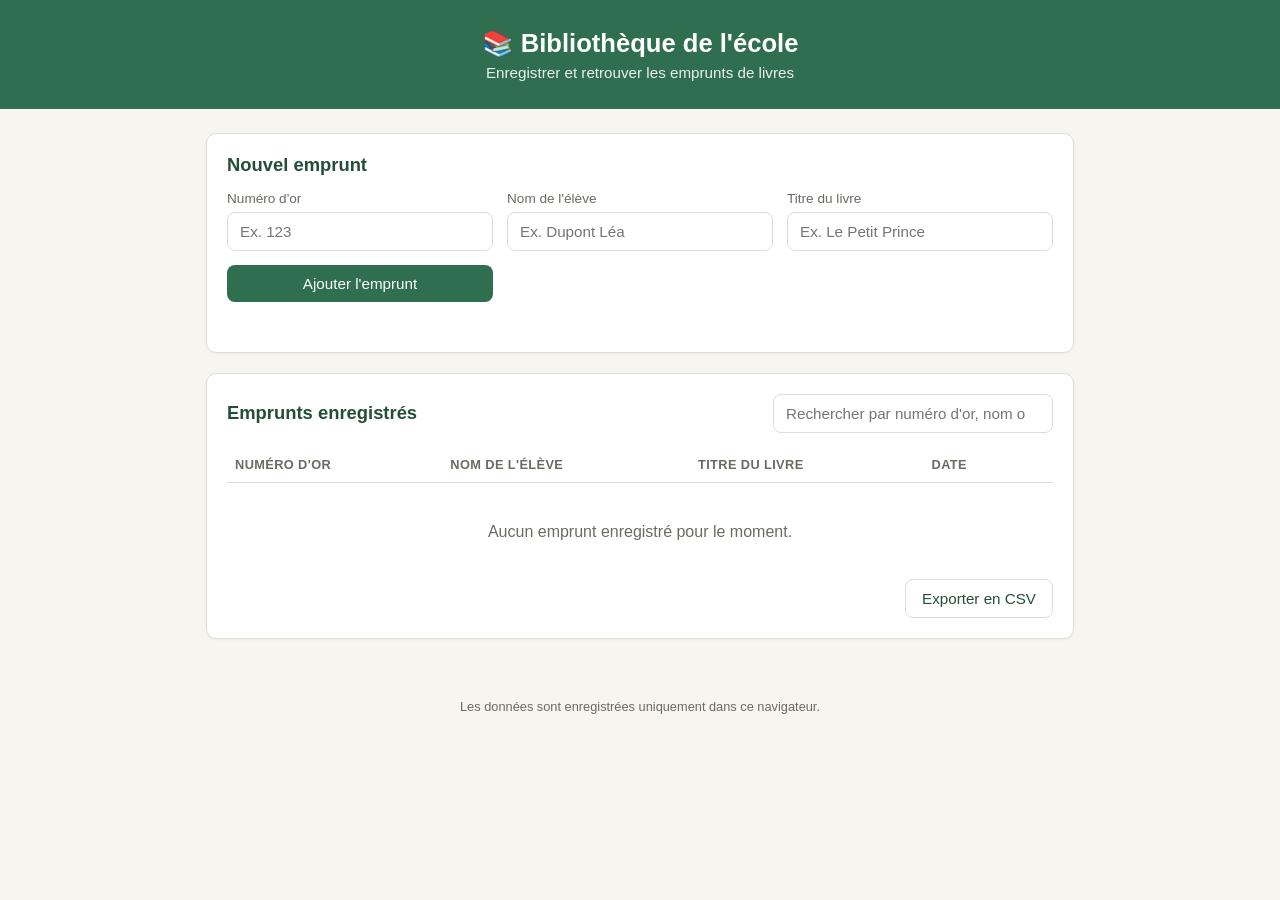
==== index.html @ 7d4cc78d "Ajout du site d'enregistrement des emprunts de livres Formulaire pour saisir le numéro d'or, le nom " ====
<!DOCTYPE html>
<html lang="fr">
<head>
<meta charset="UTF-8">
<meta name="viewport" content="width=device-width, initial-scale=1.0">
<title>Bibliothèque — Emprunts</title>
<link rel="stylesheet" href="style.css">
</head>
<body>
  <header class="topbar">
    <h1>📚 Bibliothèque de l'école</h1>
    <p class="subtitle">Enregistrer et retrouver les emprunts de livres</p>
  </header>

  <main>
    <section class="card">
      <h2>Nouvel emprunt</h2>
      <form id="loan-form">
        <div class="field">
          <label for="numero-or">Numéro d'or</label>
          <input type="text" id="numero-or" name="numero-or" placeholder="Ex. 123" required inputmode="numeric">
        </div>
        <div class="field">
          <label for="nom-eleve">Nom de l'élève</label>
          <input type="text" id="nom-eleve" name="nom-eleve" placeholder="Ex. Dupont Léa" required>
        </div>
        <div class="field">
          <label for="titre-livre">Titre du livre</label>
          <input type="text" id="titre-livre" name="titre-livre" placeholder="Ex. Le Petit Prince" required>
        </div>
        <button type="submit">Ajouter l'emprunt</button>
      </form>
      <p id="form-message" class="message" role="status"></p>
    </section>

    <section class="card">
      <div class="list-header">
        <h2>Emprunts enregistrés</h2>
        <input type="search" id="search" placeholder="Rechercher par numéro d'or, nom ou livre...">
      </div>

      <div class="table-wrap">
        <table id="loans-table">
          <thead>
            <tr>
              <th>Numéro d'or</th>
              <th>Nom de l'élève</th>
              <th>Titre du livre</th>
              <th>Date</th>
              <th></th>
            </tr>
          </thead>
          <tbody id="loans-body"></tbody>
        </table>
        <p id="empty-message" class="empty">Aucun emprunt enregistré pour le moment.</p>
      </div>

      <div class="list-footer">
        <span id="count-label"></span>
        <button id="export-btn" type="button" class="secondary">Exporter en CSV</button>
      </div>
    </section>
  </main>

  <footer>
    <p>Les données sont enregistrées uniquement dans ce navigateur.</p>
  </footer>

  <script src="app.js"></script>
</body>
</html>
---- style.css ----
:root {
  --primary: #2f6f4f;
  --primary-dark: #234f38;
  --bg: #f6f5f0;
  --card-bg: #ffffff;
  --border: #e0ddd3;
  --text: #2b2b26;
  --text-muted: #6b6a63;
  --danger: #b3432b;
  --radius: 10px;
}

* {
  box-sizing: border-box;
}

body {
  margin: 0;
  font-family: "Segoe UI", Roboto, Helvetica, Arial, sans-serif;
  background: var(--bg);
  color: var(--text);
}

.topbar {
  background: var(--primary);
  color: #fff;
  padding: 28px 20px;
  text-align: center;
}

.topbar h1 {
  margin: 0 0 6px;
  font-size: 1.6rem;
}

.subtitle {
  margin: 0;
  opacity: 0.9;
  font-size: 0.95rem;
}

main {
  max-width: 900px;
  margin: 0 auto;
  padding: 24px 16px 48px;
  display: flex;
  flex-direction: column;
  gap: 20px;
}

.card {
  background: var(--card-bg);
  border: 1px solid var(--border);
  border-radius: var(--radius);
  padding: 20px;
  box-shadow: 0 1px 3px rgba(0, 0, 0, 0.04);
}

.card h2 {
  margin-top: 0;
  font-size: 1.15rem;
  color: var(--primary-dark);
}

#loan-form {
  display: grid;
  grid-template-columns: repeat(3, 1fr);
  gap: 14px;
  align-items: end;
}

.field {
  display: flex;
  flex-direction: column;
  gap: 6px;
}

label {
  font-size: 0.85rem;
  color: var(--text-muted);
}

input[type="text"],
input[type="search"] {
  padding: 10px 12px;
  border: 1px solid var(--border);
  border-radius: 8px;
  font-size: 0.95rem;
  width: 100%;
}

input:focus {
  outline: 2px solid var(--primary);
  outline-offset: 1px;
}

button {
  cursor: pointer;
  border: none;
  border-radius: 8px;
  padding: 10px 16px;
  font-size: 0.95rem;
  background: var(--primary);
  color: #fff;
  transition: background 0.15s ease;
}

button:hover {
  background: var(--primary-dark);
}

button.secondary {
  background: transparent;
  color: var(--primary-dark);
  border: 1px solid var(--border);
}

button.secondary:hover {
  background: #efece2;
}

button.delete-btn {
  background: transparent;
  color: var(--danger);
  border: 1px solid transparent;
  padding: 6px 10px;
  font-size: 0.85rem;
}

button.delete-btn:hover {
  background: #fbeae5;
  border-color: #f0cfc4;
}

.message {
  min-height: 1.2em;
  margin: 12px 0 0;
  font-size: 0.9rem;
  color: var(--primary-dark);
}

.list-header {
  display: flex;
  flex-wrap: wrap;
  justify-content: space-between;
  align-items: center;
  gap: 12px;
  margin-bottom: 14px;
}

.list-header h2 {
  margin: 0;
}

#search {
  max-width: 280px;
}

.table-wrap {
  overflow-x: auto;
}

table {
  width: 100%;
  border-collapse: collapse;
}

th, td {
  text-align: left;
  padding: 10px 8px;
  border-bottom: 1px solid var(--border);
  font-size: 0.92rem;
}

th {
  color: var(--text-muted);
  font-weight: 600;
  font-size: 0.8rem;
  text-transform: uppercase;
  letter-spacing: 0.03em;
}

.empty {
  text-align: center;
  color: var(--text-muted);
  padding: 24px 0 8px;
}

.list-footer {
  display: flex;
  justify-content: space-between;
  align-items: center;
  margin-top: 14px;
  font-size: 0.85rem;
  color: var(--text-muted);
}

footer {
  text-align: center;
  color: var(--text-muted);
  font-size: 0.8rem;
  padding: 0 16px 32px;
}

@media (max-width: 640px) {
  #loan-form {
    grid-template-columns: 1fr;
  }

  .list-header {
    flex-direction: column;
    align-items: stretch;
  }

  #search {
    max-width: none;
  }
}
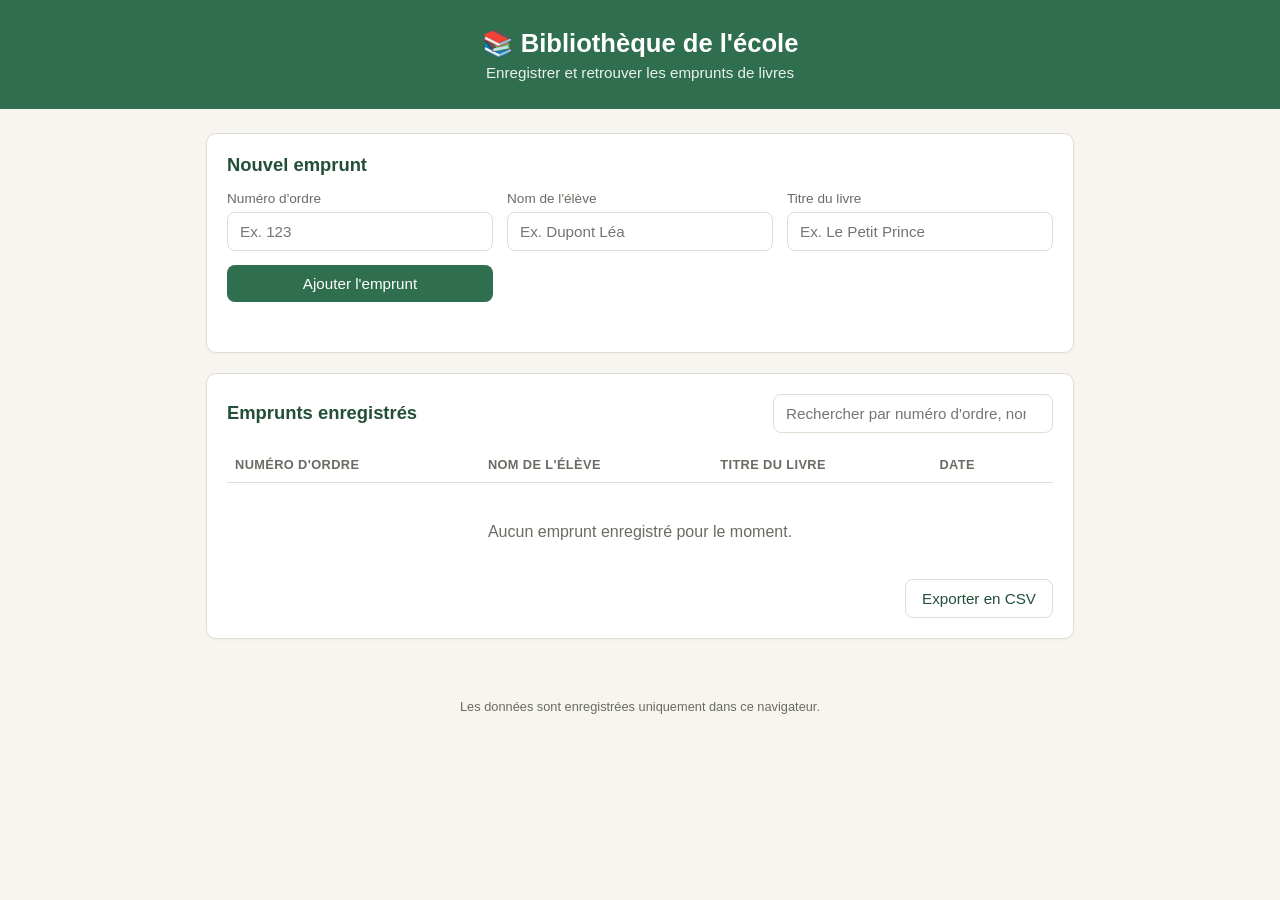
==== commit 4195367d: "Corrige le libellé "numéro d'ordre" (au lieu de "numéro d'or") Co-Authored-By: Claude Sonnet 5 <nore" ====
--- a/index.html
+++ b/index.html
@@ -17,7 +17,7 @@
       <h2>Nouvel emprunt</h2>
       <form id="loan-form">
         <div class="field">
-          <label for="numero-or">Numéro d'or</label>
+          <label for="numero-or">Numéro d'ordre</label>
           <input type="text" id="numero-or" name="numero-or" placeholder="Ex. 123" required inputmode="numeric">
         </div>
         <div class="field">
@@ -36,14 +36,14 @@
     <section class="card">
       <div class="list-header">
         <h2>Emprunts enregistrés</h2>
-        <input type="search" id="search" placeholder="Rechercher par numéro d'or, nom ou livre...">
+        <input type="search" id="search" placeholder="Rechercher par numéro d'ordre, nom ou livre...">
       </div>
 
       <div class="table-wrap">
         <table id="loans-table">
           <thead>
             <tr>
-              <th>Numéro d'or</th>
+              <th>Numéro d'ordre</th>
               <th>Nom de l'élève</th>
               <th>Titre du livre</th>
               <th>Date</th>
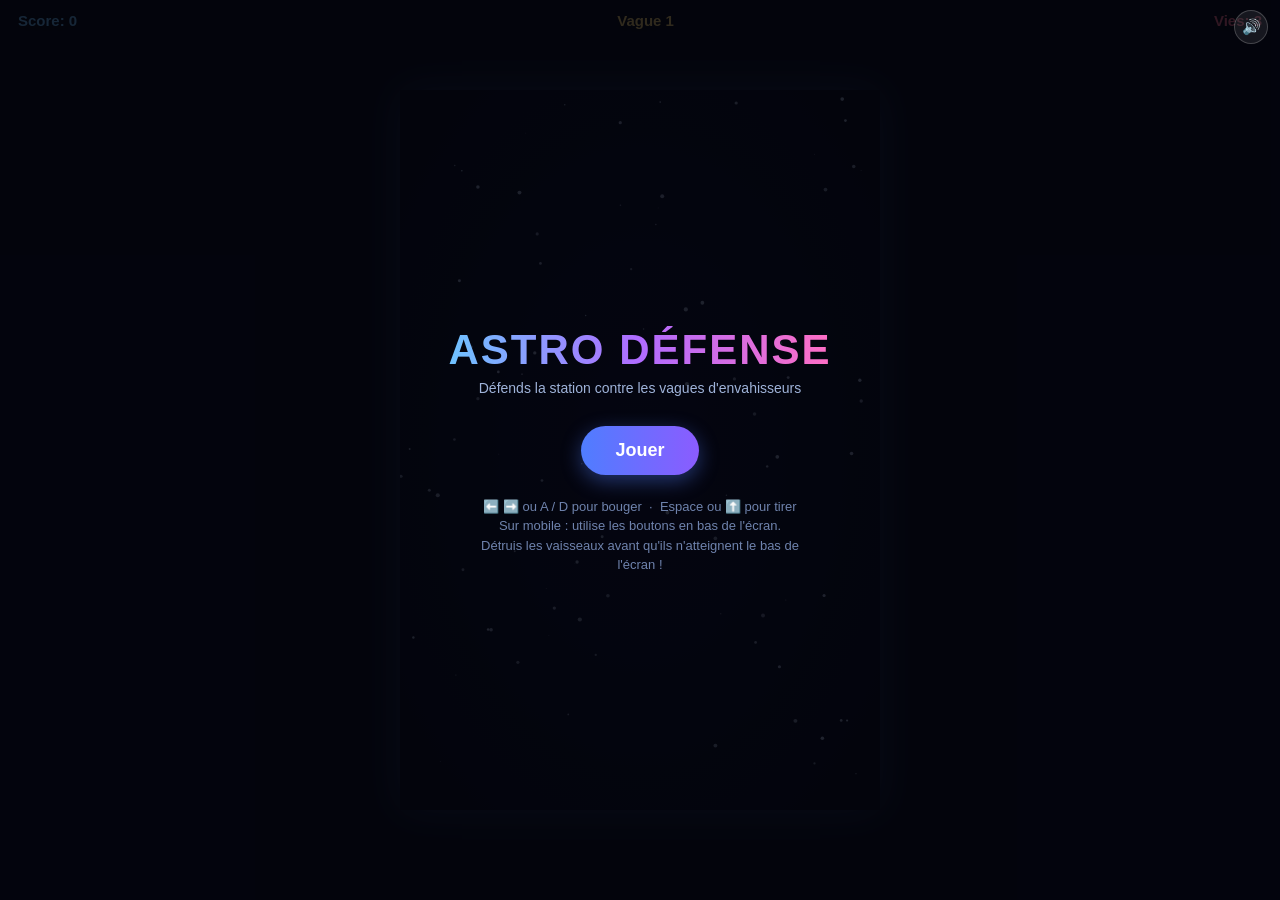
==== commit 61c8614e: "Add Astro Défense, a playable single-file arcade shooter Self-contained HTML/CSS/JS space-invaders-s" ====
--- a/index.html
+++ b/index.html
@@ -2,70 +2,583 @@
 <html lang="fr">
 <head>
 <meta charset="UTF-8">
-<meta name="viewport" content="width=device-width, initial-scale=1.0">
-<title>Bibliothèque — Emprunts</title>
-<link rel="stylesheet" href="style.css">
+<meta name="viewport" content="width=device-width, initial-scale=1.0, maximum-scale=1.0, user-scalable=no">
+<title>Astro Défense</title>
+<style>
+  * { box-sizing: border-box; }
+  html, body {
+    margin: 0;
+    padding: 0;
+    width: 100%;
+    height: 100%;
+    background: #05060f;
+    overflow: hidden;
+    font-family: 'Segoe UI', Arial, sans-serif;
+    touch-action: none;
+  }
+  #game-container {
+    position: relative;
+    width: 100vw;
+    height: 100vh;
+    display: flex;
+    align-items: center;
+    justify-content: center;
+  }
+  canvas {
+    background: radial-gradient(ellipse at center, #0a0e2a 0%, #05060f 100%);
+    display: block;
+    box-shadow: 0 0 40px rgba(90, 140, 255, 0.25);
+    max-width: 100%;
+    max-height: 100%;
+  }
+  .overlay {
+    position: absolute;
+    top: 0; left: 0; right: 0; bottom: 0;
+    display: flex;
+    flex-direction: column;
+    align-items: center;
+    justify-content: center;
+    color: #fff;
+    text-align: center;
+    background: rgba(3, 4, 12, 0.82);
+    z-index: 10;
+  }
+  .overlay.hidden { display: none; }
+  .title {
+    font-size: 42px;
+    font-weight: 800;
+    letter-spacing: 2px;
+    background: linear-gradient(90deg, #6ec3ff, #b06bff, #ff6ec4);
+    -webkit-background-clip: text;
+    background-clip: text;
+    color: transparent;
+    margin-bottom: 6px;
+    text-shadow: none;
+  }
+  .subtitle {
+    color: #9fb3d9;
+    margin-bottom: 24px;
+    font-size: 14px;
+  }
+  .btn {
+    background: linear-gradient(90deg, #4f7dff, #8b5cff);
+    color: #fff;
+    border: none;
+    padding: 14px 34px;
+    font-size: 18px;
+    font-weight: 700;
+    border-radius: 30px;
+    cursor: pointer;
+    box-shadow: 0 6px 20px rgba(79, 125, 255, 0.4);
+    transition: transform 0.15s ease, box-shadow 0.15s ease;
+    margin-top: 6px;
+  }
+  .btn:hover { transform: translateY(-2px) scale(1.03); box-shadow: 0 8px 26px rgba(79, 125, 255, 0.55); }
+  .btn:active { transform: translateY(0) scale(0.98); }
+  .stats-row {
+    display: flex;
+    gap: 30px;
+    margin: 16px 0 4px;
+    font-size: 15px;
+    color: #d6e0ff;
+  }
+  .stats-row b { color: #ffd76e; }
+  .instructions {
+    margin-top: 22px;
+    font-size: 13px;
+    color: #6f83ad;
+    max-width: 320px;
+    line-height: 1.5;
+  }
+  #hud {
+    position: absolute;
+    top: 12px;
+    left: 0;
+    right: 0;
+    display: flex;
+    justify-content: space-between;
+    padding: 0 18px;
+    color: #eaf0ff;
+    font-size: 15px;
+    font-weight: 600;
+    pointer-events: none;
+    text-shadow: 0 1px 4px rgba(0,0,0,0.6);
+    z-index: 5;
+  }
+  #hud .lives { color: #ff6e8c; }
+  #hud .score { color: #6ec3ff; }
+  #hud .wave { color: #ffd76e; }
+  .mute-btn {
+    position: absolute;
+    top: 10px;
+    right: 12px;
+    z-index: 20;
+    background: rgba(255,255,255,0.08);
+    border: 1px solid rgba(255,255,255,0.2);
+    color: #fff;
+    border-radius: 50%;
+    width: 34px;
+    height: 34px;
+    font-size: 15px;
+    cursor: pointer;
+  }
+  #touch-controls {
+    position: absolute;
+    bottom: 0; left: 0; right: 0;
+    display: none;
+    justify-content: space-between;
+    padding: 14px;
+    z-index: 15;
+  }
+  #touch-controls .pad {
+    display: flex;
+    gap: 10px;
+  }
+  #touch-controls button {
+    width: 60px; height: 60px;
+    border-radius: 50%;
+    border: none;
+    background: rgba(255,255,255,0.12);
+    color: #fff;
+    font-size: 22px;
+    -webkit-tap-highlight-color: transparent;
+  }
+  #touch-controls button.fire {
+    background: rgba(255, 90, 90, 0.25);
+  }
+  @media (pointer: coarse) {
+    #touch-controls { display: flex; }
+  }
+</style>
 </head>
 <body>
-  <header class="topbar">
-    <h1>📚 Bibliothèque de l'école</h1>
-    <p class="subtitle">Enregistrer et retrouver les emprunts de livres</p>
-  </header>
-
-  <main>
-    <section class="card">
-      <h2>Nouvel emprunt</h2>
-      <form id="loan-form">
-        <div class="field">
-          <label for="numero-or">Numéro d'ordre</label>
-          <input type="text" id="numero-or" name="numero-or" placeholder="Ex. 123" required inputmode="numeric">
-        </div>
-        <div class="field">
-          <label for="nom-eleve">Nom de l'élève</label>
-          <input type="text" id="nom-eleve" name="nom-eleve" placeholder="Ex. Dupont Léa" required>
-        </div>
-        <div class="field">
-          <label for="titre-livre">Titre du livre</label>
-          <input type="text" id="titre-livre" name="titre-livre" placeholder="Ex. Le Petit Prince" required>
-        </div>
-        <button type="submit">Ajouter l'emprunt</button>
-      </form>
-      <p id="form-message" class="message" role="status"></p>
-    </section>
-
-    <section class="card">
-      <div class="list-header">
-        <h2>Emprunts enregistrés</h2>
-        <input type="search" id="search" placeholder="Rechercher par numéro d'ordre, nom ou livre...">
-      </div>
-
-      <div class="table-wrap">
-        <table id="loans-table">
-          <thead>
-            <tr>
-              <th>Numéro d'ordre</th>
-              <th>Nom de l'élève</th>
-              <th>Titre du livre</th>
-              <th>Date</th>
-              <th></th>
-            </tr>
-          </thead>
-          <tbody id="loans-body"></tbody>
-        </table>
-        <p id="empty-message" class="empty">Aucun emprunt enregistré pour le moment.</p>
-      </div>
-
-      <div class="list-footer">
-        <span id="count-label"></span>
-        <button id="export-btn" type="button" class="secondary">Exporter en CSV</button>
-      </div>
-    </section>
-  </main>
-
-  <footer>
-    <p>Les données sont enregistrées uniquement dans ce navigateur.</p>
-  </footer>
-
-  <script src="app.js"></script>
+<div id="game-container">
+  <canvas id="game" width="480" height="720"></canvas>
+
+  <div id="hud">
+    <div class="score">Score: <span id="score">0</span></div>
+    <div class="wave">Vague <span id="wave">1</span></div>
+    <div class="lives">Vies: <span id="lives">3</span></div>
+  </div>
+
+  <button class="mute-btn" id="muteBtn" title="Activer/couper le son">🔊</button>
+
+  <div class="overlay" id="startOverlay">
+    <div class="title">ASTRO DÉFENSE</div>
+    <div class="subtitle">Défends la station contre les vagues d'envahisseurs</div>
+    <button class="btn" id="startBtn">Jouer</button>
+    <div class="instructions">
+      ⬅️ ➡️ ou A / D pour bouger &nbsp;·&nbsp; Espace ou ⬆️ pour tirer<br>
+      Sur mobile : utilise les boutons en bas de l'écran.<br>
+      Détruis les vaisseaux avant qu'ils n'atteignent le bas de l'écran !
+    </div>
+  </div>
+
+  <div class="overlay hidden" id="gameOverOverlay">
+    <div class="title" style="font-size:34px;">GAME OVER</div>
+    <div class="stats-row">
+      <div>Score : <b id="finalScore">0</b></div>
+      <div>Meilleur score : <b id="bestScore">0</b></div>
+    </div>
+    <button class="btn" id="restartBtn">Rejouer</button>
+  </div>
+
+  <div id="touch-controls">
+    <div class="pad">
+      <button id="leftBtn">◀</button>
+      <button id="rightBtn">▶</button>
+    </div>
+    <div class="pad">
+      <button class="fire" id="fireBtn">🔥</button>
+    </div>
+  </div>
+</div>
+
+<script>
+(function () {
+  'use strict';
+
+  // ---------- Canvas setup ----------
+  const canvas = document.getElementById('game');
+  const ctx = canvas.getContext('2d');
+  const W = canvas.width;
+  const H = canvas.height;
+
+  // ---------- Audio (synthesized, no external files) ----------
+  let audioCtx = null;
+  let muted = false;
+  function ensureAudio() {
+    if (!audioCtx) {
+      try {
+        audioCtx = new (window.AudioContext || window.webkitAudioContext)();
+      } catch (e) { audioCtx = null; }
+    }
+  }
+  function beep(freq, duration, type, vol) {
+    if (muted || !audioCtx) return;
+    const osc = audioCtx.createOscillator();
+    const gain = audioCtx.createGain();
+    osc.type = type || 'square';
+    osc.frequency.value = freq;
+    gain.gain.value = (vol !== undefined ? vol : 0.08);
+    osc.connect(gain);
+    gain.connect(audioCtx.destination);
+    const now = audioCtx.currentTime;
+    gain.gain.setValueAtTime(gain.gain.value, now);
+    gain.gain.exponentialRampToValueAtTime(0.0001, now + duration);
+    osc.start(now);
+    osc.stop(now + duration);
+  }
+  const sfx = {
+    shoot: () => beep(880, 0.08, 'square', 0.05),
+    explosion: () => beep(120, 0.25, 'sawtooth', 0.09),
+    hit: () => beep(220, 0.2, 'triangle', 0.09),
+    wave: () => beep(660, 0.35, 'sine', 0.08),
+    gameover: () => { beep(300, 0.3, 'sawtooth', 0.1); setTimeout(() => beep(150, 0.5, 'sawtooth', 0.1), 200); }
+  };
+
+  // ---------- Game state ----------
+  const STORAGE_KEY = 'astro_defense_best_score';
+  let best = parseInt(localStorage.getItem(STORAGE_KEY) || '0', 10);
+
+  let state = 'menu'; // menu | playing | gameover
+  let score = 0;
+  let lives = 3;
+  let wave = 1;
+  let keys = {};
+
+  const player = {
+    w: 46,
+    h: 26,
+    x: W / 2 - 23,
+    y: H - 60,
+    speed: 6,
+    cooldown: 0,
+    cooldownMax: 16
+  };
+
+  let bullets = [];
+  let enemyBullets = [];
+  let enemies = [];
+  let particles = [];
+  let stars = [];
+
+  // Background stars
+  for (let i = 0; i < 90; i++) {
+    stars.push({
+      x: Math.random() * W,
+      y: Math.random() * H,
+      r: Math.random() * 1.8 + 0.3,
+      speed: Math.random() * 1.2 + 0.3
+    });
+  }
+
+  function resetGame() {
+    score = 0;
+    lives = 3;
+    wave = 1;
+    bullets = [];
+    enemyBullets = [];
+    particles = [];
+    player.x = W / 2 - player.w / 2;
+    player.cooldown = 0;
+    spawnWave();
+    updateHud();
+  }
+
+  function spawnWave() {
+    enemies = [];
+    const cols = Math.min(8, 5 + Math.floor(wave / 2));
+    const rows = Math.min(5, 2 + Math.floor(wave / 2));
+    const spacingX = 46;
+    const spacingY = 40;
+    const startX = (W - cols * spacingX) / 2 + spacingX / 2;
+    const startY = 50;
+    const baseSpeed = 0.6 + wave * 0.12;
+    for (let r = 0; r < rows; r++) {
+      for (let c = 0; c < cols; c++) {
+        enemies.push({
+          x: startX + c * spacingX,
+          y: startY + r * spacingY,
+          w: 30,
+          h: 22,
+          alive: true,
+          type: r === 0 ? 'boss' : 'grunt',
+          hp: r === 0 ? 2 : 1,
+          fireChance: 0.0015 + wave * 0.0004
+        });
+      }
+    }
+    dir = 1;
+    enemySpeed = baseSpeed;
+    enemyDropTimer = 0;
+  }
+
+  let dir = 1;
+  let enemySpeed = 0.6;
+  let enemyDropTimer = 0;
+
+  function updateHud() {
+    document.getElementById('score').textContent = score;
+    document.getElementById('lives').textContent = lives;
+    document.getElementById('wave').textContent = wave;
+  }
+
+  // ---------- Input ----------
+  window.addEventListener('keydown', (e) => {
+    keys[e.code] = true;
+    if (['Space', 'ArrowUp', 'ArrowLeft', 'ArrowRight'].includes(e.code)) e.preventDefault();
+    if (state === 'menu' && (e.code === 'Space' || e.code === 'Enter')) startGame();
+    if (state === 'gameover' && (e.code === 'Space' || e.code === 'Enter')) startGame();
+  }, { passive: false });
+  window.addEventListener('keyup', (e) => { keys[e.code] = false; });
+
+  function bindHold(el, onDown, onUp) {
+    if (!el) return;
+    const start = (e) => { e.preventDefault(); onDown(); };
+    const end = (e) => { e.preventDefault(); onUp(); };
+    el.addEventListener('touchstart', start, { passive: false });
+    el.addEventListener('touchend', end, { passive: false });
+    el.addEventListener('mousedown', start);
+    el.addEventListener('mouseup', end);
+    el.addEventListener('mouseleave', end);
+  }
+  bindHold(document.getElementById('leftBtn'), () => keys['ArrowLeft'] = true, () => keys['ArrowLeft'] = false);
+  bindHold(document.getElementById('rightBtn'), () => keys['ArrowRight'] = true, () => keys['ArrowRight'] = false);
+  bindHold(document.getElementById('fireBtn'), () => keys['Space'] = true, () => keys['Space'] = false);
+
+  document.getElementById('muteBtn').addEventListener('click', () => {
+    muted = !muted;
+    document.getElementById('muteBtn').textContent = muted ? '🔇' : '🔊';
+  });
+
+  document.getElementById('startBtn').addEventListener('click', startGame);
+  document.getElementById('restartBtn').addEventListener('click', startGame);
+
+  function startGame() {
+    ensureAudio();
+    if (audioCtx && audioCtx.state === 'suspended') audioCtx.resume();
+    document.getElementById('startOverlay').classList.add('hidden');
+    document.getElementById('gameOverOverlay').classList.add('hidden');
+    state = 'playing';
+    resetGame();
+  }
+
+  function endGame() {
+    state = 'gameover';
+    sfx.gameover();
+    if (score > best) {
+      best = score;
+      localStorage.setItem(STORAGE_KEY, String(best));
+    }
+    document.getElementById('finalScore').textContent = score;
+    document.getElementById('bestScore').textContent = best;
+    document.getElementById('gameOverOverlay').classList.remove('hidden');
+  }
+
+  // ---------- Update ----------
+  function shoot() {
+    if (player.cooldown > 0) return;
+    bullets.push({ x: player.x + player.w / 2 - 2, y: player.y - 10, w: 4, h: 12, speed: 9 });
+    player.cooldown = player.cooldownMax;
+    sfx.shoot();
+  }
+
+  function spawnExplosion(x, y, color) {
+    for (let i = 0; i < 14; i++) {
+      const angle = Math.random() * Math.PI * 2;
+      const speed = Math.random() * 3 + 1;
+      particles.push({
+        x, y,
+        vx: Math.cos(angle) * speed,
+        vy: Math.sin(angle) * speed,
+        life: 30 + Math.random() * 15,
+        color: color || '#ffb84f'
+      });
+    }
+  }
+
+  function update() {
+    if (state !== 'playing') return;
+
+    // stars
+    stars.forEach(s => {
+      s.y += s.speed;
+      if (s.y > H) { s.y = 0; s.x = Math.random() * W; }
+    });
+
+    // player movement
+    if (keys['ArrowLeft'] || keys['KeyA']) player.x -= player.speed;
+    if (keys['ArrowRight'] || keys['KeyD']) player.x += player.speed;
+    player.x = Math.max(4, Math.min(W - player.w - 4, player.x));
+
+    if (keys['Space'] || keys['ArrowUp']) shoot();
+    if (player.cooldown > 0) player.cooldown--;
+
+    // bullets
+    bullets.forEach(b => b.y -= b.speed);
+    bullets = bullets.filter(b => b.y + b.h > 0);
+
+    enemyBullets.forEach(b => b.y += b.speed);
+    enemyBullets = enemyBullets.filter(b => b.y < H);
+
+    // enemy movement (classic side-to-side + drop)
+    let hitEdge = false;
+    let aliveEnemies = enemies.filter(e => e.alive);
+    aliveEnemies.forEach(e => {
+      e.x += dir * enemySpeed;
+      if (e.x < 10 || e.x + e.w > W - 10) hitEdge = true;
+    });
+    if (hitEdge) {
+      dir *= -1;
+      aliveEnemies.forEach(e => { e.y += 14; });
+      enemySpeed += 0.03;
+    }
+
+    // enemy fire
+    aliveEnemies.forEach(e => {
+      if (Math.random() < e.fireChance) {
+        enemyBullets.push({ x: e.x + e.w / 2 - 2, y: e.y + e.h, w: 4, h: 12, speed: 4.2 + wave * 0.15 });
+      }
+      if (e.y + e.h >= player.y) {
+        loseLife();
+      }
+    });
+
+    // collisions: player bullets vs enemies
+    bullets.forEach(b => {
+      aliveEnemies.forEach(e => {
+        if (!e.alive) return;
+        if (b.x < e.x + e.w && b.x + b.w > e.x && b.y < e.y + e.h && b.y + b.h > e.y) {
+          e.hp -= 1;
+          b.hit = true;
+          if (e.hp <= 0) {
+            e.alive = false;
+            score += e.type === 'boss' ? 25 : 10;
+            spawnExplosion(e.x + e.w / 2, e.y + e.h / 2, e.type === 'boss' ? '#ff6ec4' : '#6ec3ff');
+            sfx.explosion();
+          } else {
+            sfx.hit();
+          }
+        }
+      });
+    });
+    bullets = bullets.filter(b => !b.hit);
+
+    // collisions: enemy bullets vs player
+    enemyBullets.forEach(b => {
+      if (b.x < player.x + player.w && b.x + b.w > player.x && b.y < player.y + player.h && b.y + b.h > player.y) {
+        b.hit = true;
+        loseLife();
+      }
+    });
+    enemyBullets = enemyBullets.filter(b => !b.hit);
+
+    // particles
+    particles.forEach(p => { p.x += p.vx; p.y += p.vy; p.life--; });
+    particles = particles.filter(p => p.life > 0);
+
+    // wave clear
+    if (enemies.every(e => !e.alive)) {
+      wave += 1;
+      sfx.wave();
+      spawnWave();
+    }
+
+    updateHud();
+  }
+
+  function loseLife() {
+    lives -= 1;
+    updateHud();
+    spawnExplosion(player.x + player.w / 2, player.y + player.h / 2, '#ff6e8c');
+    sfx.hit();
+    if (lives <= 0) endGame();
+  }
+
+  // ---------- Draw ----------
+  function drawStars() {
+    ctx.fillStyle = '#cfe0ff';
+    stars.forEach(s => {
+      ctx.globalAlpha = 0.5 + Math.random() * 0.3;
+      ctx.beginPath();
+      ctx.arc(s.x, s.y, s.r, 0, Math.PI * 2);
+      ctx.fill();
+    });
+    ctx.globalAlpha = 1;
+  }
+
+  function drawPlayer() {
+    ctx.save();
+    ctx.translate(player.x + player.w / 2, player.y + player.h / 2);
+    ctx.fillStyle = '#6ec3ff';
+    ctx.beginPath();
+    ctx.moveTo(0, -player.h / 2);
+    ctx.lineTo(player.w / 2, player.h / 2);
+    ctx.lineTo(-player.w / 2, player.h / 2);
+    ctx.closePath();
+    ctx.fill();
+    ctx.fillStyle = '#ffd76e';
+    ctx.beginPath();
+    ctx.arc(0, player.h / 4, 4, 0, Math.PI * 2);
+    ctx.fill();
+    ctx.restore();
+  }
+
+  function drawEnemies() {
+    enemies.forEach(e => {
+      if (!e.alive) return;
+      ctx.fillStyle = e.type === 'boss' ? '#ff6ec4' : '#b06bff';
+      ctx.beginPath();
+      ctx.roundRect ? ctx.roundRect(e.x, e.y, e.w, e.h, 5) : ctx.rect(e.x, e.y, e.w, e.h);
+      ctx.fill();
+      ctx.fillStyle = '#05060f';
+      ctx.fillRect(e.x + 6, e.y + 6, 5, 5);
+      ctx.fillRect(e.x + e.w - 11, e.y + 6, 5, 5);
+    });
+  }
+
+  function drawBullets() {
+    ctx.fillStyle = '#fff59e';
+    bullets.forEach(b => ctx.fillRect(b.x, b.y, b.w, b.h));
+    ctx.fillStyle = '#ff6e6e';
+    enemyBullets.forEach(b => ctx.fillRect(b.x, b.y, b.w, b.h));
+  }
+
+  function drawParticles() {
+    particles.forEach(p => {
+      ctx.globalAlpha = Math.max(p.life / 40, 0);
+      ctx.fillStyle = p.color;
+      ctx.beginPath();
+      ctx.arc(p.x, p.y, 2.5, 0, Math.PI * 2);
+      ctx.fill();
+    });
+    ctx.globalAlpha = 1;
+  }
+
+  function draw() {
+    ctx.clearRect(0, 0, W, H);
+    drawStars();
+    if (state === 'playing') {
+      drawEnemies();
+      drawBullets();
+      drawPlayer();
+      drawParticles();
+    }
+  }
+
+  // ---------- Main loop ----------
+  function loop() {
+    update();
+    draw();
+    requestAnimationFrame(loop);
+  }
+  loop();
+
+  // Show best score hint on menu subtitle
+  const sub = document.querySelector('.subtitle');
+  if (best > 0) sub.textContent = `Meilleur score : ${best} — Défends la station !`;
+})();
+</script>
 </body>
 </html>
